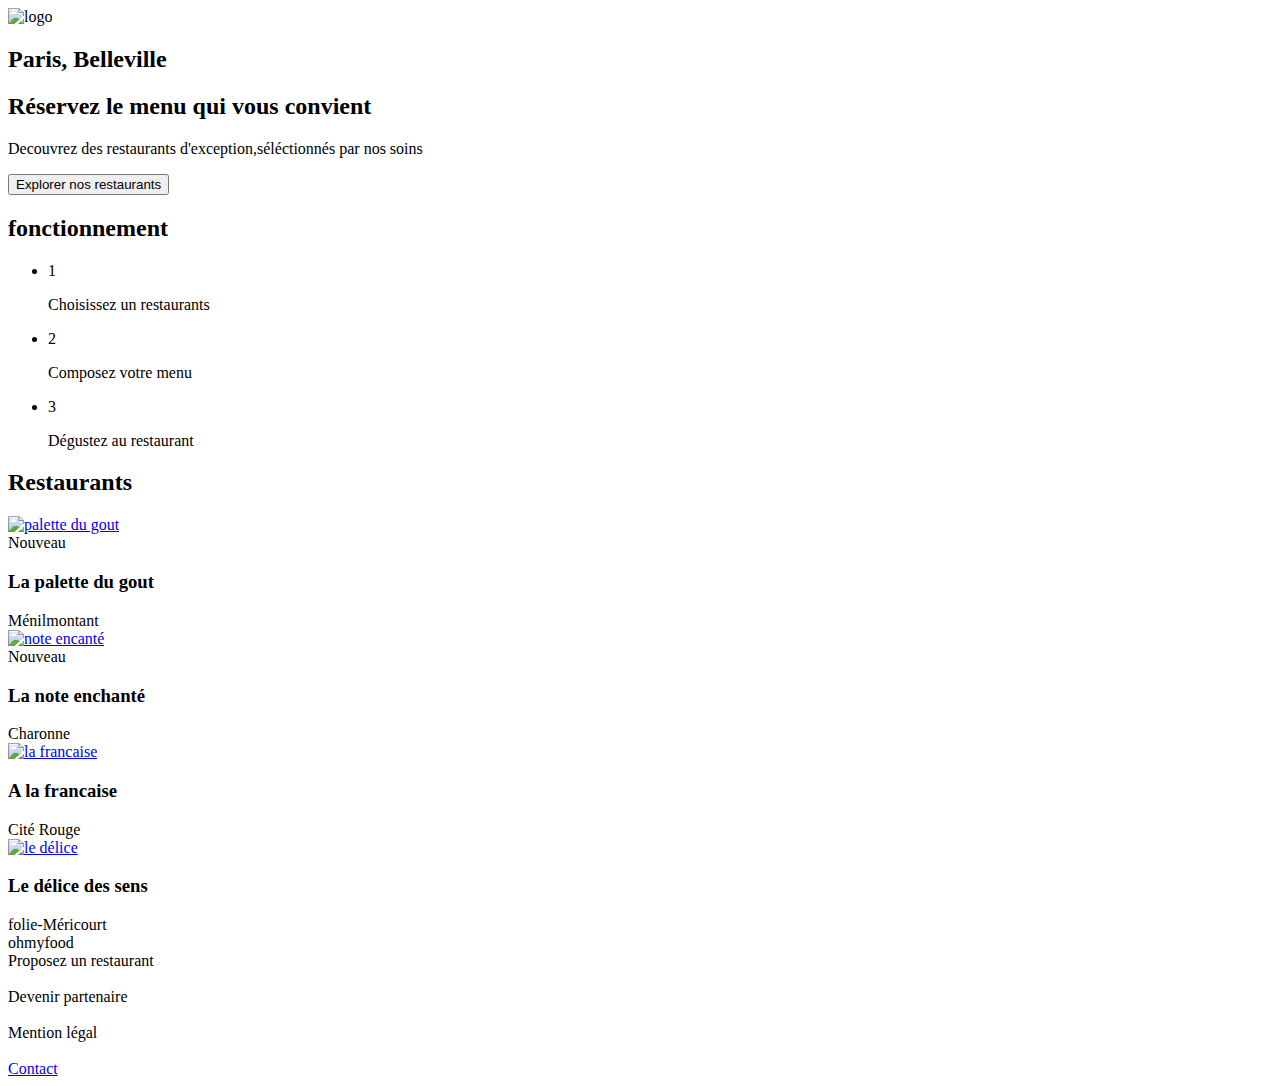
==== html/index.html @ 009ed40f "html" ====
<!DOCTYPE html>
<html lang="fr">
    <head>
        <meta charset="UTF-8">
        <meta http-equiv="X-UA-Compatible" content="IE=edge">
        <meta name="viewport" content="width=device=width, initial-scale=1.0">
        <title>Oh My Food</title>
        <script src="https://kit.fontawesome.com/d378dab190.js" crossorigin="anonymous"></script>
        <link rel="stylesheet" href="animation.css">
        <link rel="stylesheet" href="style.css">   
    </head>

    <body>
        <header>
          <img class="logo" src="ohmyfood.png" alt="logo">
        </header>

        <main>
            <div class="ville">
                <i class="fas fa-map-marker-alt"></i>
                <h2>Paris, Belleville</h2>
            </div>
        </main>

        <section class="rechercher">

                <h2>Réservez le menu qui vous convient</h2>
                <p class="p1">Decouvrez des restaurants d'exception,séléctionnés par nos soins
                </p>
                <button>Explorer nos restaurants</button>

        </section>

            <div class="body-loading">
            <div class="custom-loading-spinner"></div></div>

            <section class="menu">
            <h2>fonctionnement</h2>
                
        <ul>
            <li class="conteneur">    <span class="numeros">1</span> <i class="fa-solid fa-mobile-screen-button conteneur--logo"></i><p class="p2">Choisissez un restaurants</p></li>
            <li class="conteneur">   <span class="numeros">2</span><i class="fa-solid fa-list-ul conteneur--logo"></i><p class="p2">Composez votre menu</p></li>
            <li class="conteneur">  <span class="numeros">3</span><i class="fa-solid fa-store conteneur--logo"></i><p class="p2">Dégustez au restaurant</p></li>
        </ul>

            </section>

            <section class="resto">
                <h2>Restaurants</h2>
                <div class="container">
                    <a href="menu1.html">
                    <div class="cards" ><img class="gout" src="jay-wennington-N_Y88TWmGwA-unsplash.jpg" alt="palette du gout"></div></a>
                    <span class="nouvo">Nouveau</span>
                    <h3 class="card-titre">La palette du gout</h3>
                    <span class="card-text">Ménilmontant</span>
                    <i class="fa-regular fa-heart 1"></i>
                    <i class="fas fa-heart"></i>
                    <a href="menu2.html">
                    <div class="cards"> <img class="enchante" src="stil-u2Lp8tXIcjw-unsplash.jpg" alt="note encanté"></div></a>
                    <span class="nouvo">Nouveau</span>
                     <h3 class="card-titre">La note enchanté</h3>
                    <span class="card-text">Charonne</span>
                    <i class="fa-regular fa-heart coeur--2"></i>
                    <i class="fas fa-heart coeur--25"></i>
                    <a href="menu3.html">
                    <div class="cards"> <img class="francaise" src="toa-heftiba-DQKerTsQwi0-unsplash.jpg" alt="la francaise"></div></a>
                    <h3 class="card-titre">A la francaise</h3>
                    <span class="card-text">Cité Rouge</span>
                    <i class="fa-regular fa-heart coeur--3 "></i>
                    <i class="fas fa-heart coeur--35"></i>
                    <a href="menu4.html">
                    <div class="cards"> <img class="sens" src="louis-hansel-shotsoflouis-qNBGVyOCY8Q-unsplash.jpg" alt="le délice"></div></a>
                    <h3 class="card-titre">Le délice des sens</h3>
                    <span class="card-text">folie-Méricourt</span>
                    <i class="fa-regular fa-heart 1 "></i>
                    <i class="fas fa-heart"></i>
                </div>
            </section> 

            <footer class="footer">
                    <div class="container-footer">
                    <span class="logo2">ohmyfood</span>
                    <div class="text-footer">
                    <i class="fa-solid fa-utensils"></i>
                    <span class="text">Proposez un restaurant</span><br><br>
                    <i class="fa-solid fa-handshake-angle"></i>
                    <span class="text">Devenir partenaire</span><br><br>
                    <span class="text">Mention légal</span><br><br>
                    <a class="mail" href="mailto:contact@ohmyfood.com">Contact</a>
                    </div>
                </div>

            </footer>
     </body>
</html>
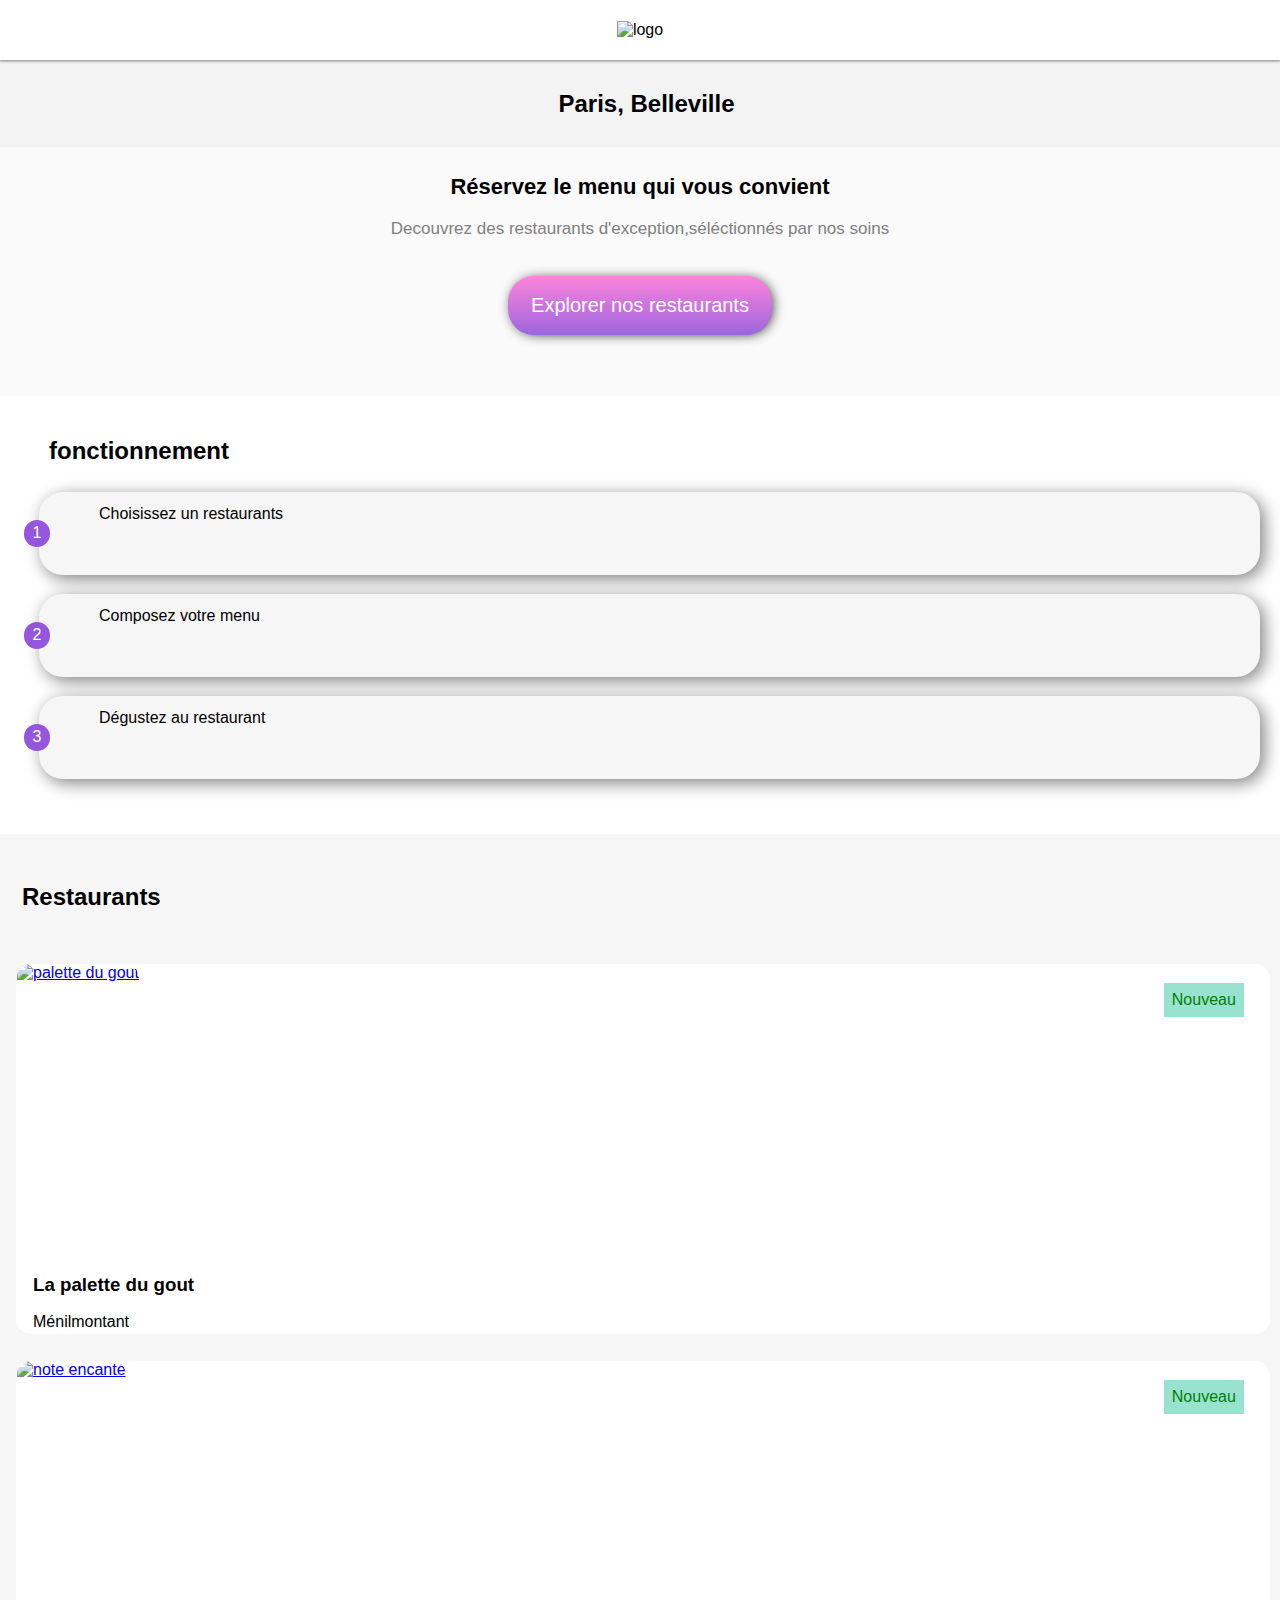
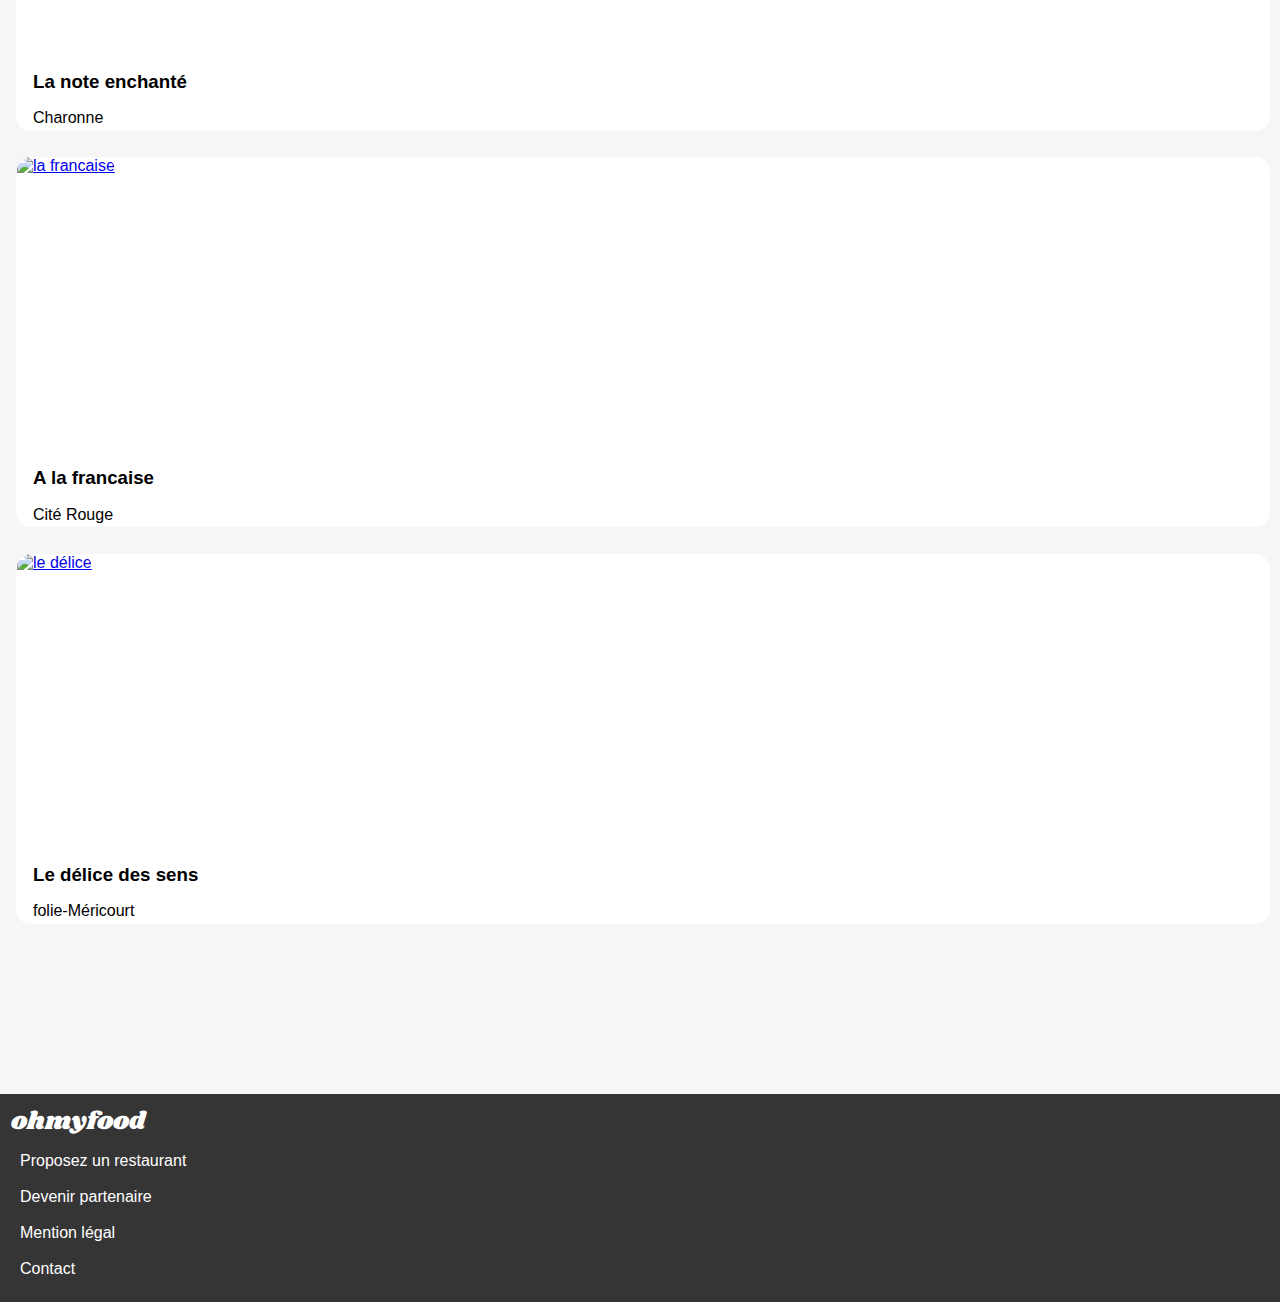
==== commit 6c1d408f: "Update index.html" ====
--- a/html/index.html
+++ b/html/index.html
@@ -7,7 +7,7 @@
         <title>Oh My Food</title>
         <script src="https://kit.fontawesome.com/d378dab190.js" crossorigin="anonymous"></script>
         <link rel="stylesheet" href="animation.css">
-        <link rel="stylesheet" href="style.css">   
+        <link rel="stylesheet" href="/css/style.css">   
     </head>
 
     <body>
@@ -92,4 +92,4 @@
 
             </footer>
      </body>
-</html>+</html>
--- a/css/style.css
+++ b/css/style.css
@@ -0,0 +1,450 @@
+
+@import url('https://fonts.googleapis.com/css2?family=Shrikhand&display=swap');
+
+html {
+    overflow-x: hidden;
+}
+
+body {
+    margin: 0;
+    font-family: "Roboto",sans-serif
+}
+
+.logo {
+    width: 178px;
+}
+
+    /*NAV-BAR*/
+
+header {
+    text-align: center;
+    box-shadow: 0 0 3px 1px grey;
+    padding:1.3rem;
+    position: relative;
+}
+
+main, .ville {
+    background-color: #f3f3f3;
+    text-align: center;
+    padding: 5px;
+    display: flex;
+    align-items: center;
+    justify-content: center;
+    gap: 13px;  
+}
+
+/*SECTION 1*/
+
+.rechercher {
+    text-align: center;
+    background-color: #fafafa;
+    padding: 1px;
+    padding-bottom: 61px;
+}
+
+.rechercher h2 {
+    margin-top: 26px;
+    font-size: 22px;
+    width: 61%;
+    position: relative;
+    left: 19.5%;
+    font-weight: bold;
+}
+      
+.p1 {
+    font-size: 17px;
+    color: gray;
+    }
+
+.rechercher button {
+        color: white;
+        font-weight: 300;
+        font-size: 20px;
+        padding: 18px 23px;
+        border: none;
+        border-radius: 26px;
+        box-shadow: 2px 1px 13px -3px black;
+        background-image: linear-gradient(to top, rgba(147, 86, 220, 0.9), rgba(255, 121, 218, 0.9) );
+        margin-top: 20px;
+    }
+    
+.rechercher button:hover{
+        opacity: 0.8;
+       
+    }
+
+    /*SECTION 2*/
+
+.menu {
+    position: relative;
+    left: 7px;
+    }
+    
+.menu h2 {
+    position: relative;
+    top: 41px;
+    left: 42px;
+    margin: 0;    
+}
+        
+ul {
+    padding: 42px;
+    position: relative;
+    right: 10px;
+    margin: 0;
+    bottom: -7px;
+    list-style: none;
+}
+    
+.fa-solid.fa-mobile-screen-button, .fa-solid.fa-list-ul, .fa-solid.fa-store {
+    position: relative;
+    top: -20px;
+    left: -34px;
+}
+    
+.numeros {
+    position: relative;
+    top: 3px;
+    right: 75px;
+    color: white;
+    background-color: #9356Dc;
+    display: flex;
+    justify-content: center;
+    width: 26px;
+    height: 27px;
+    align-items: center;
+    border-radius: 13px;
+}
+
+.p2 {
+    position: relative;
+    bottom: 55px;
+}
+
+li {
+    background-color: #f6f6f6;
+    padding: 25px;
+    width: 95%;
+    border-radius: 24px;
+    padding-left: 60px;
+    margin-top: 19px;
+    box-shadow: 4px 4px 17px grey;
+    list-style: none;
+    height: 33px;
+}
+
+    /*ANIMATION-SECTION2-CARD*/
+
+li:hover {
+    transform: scale(1.01);
+    background-color: rgba(147, 86, 220, 0.1);
+}
+    
+.conteneur:hover .conteneur--logo {
+    color: #9356dc;
+}
+
+    /*SECTION 3*/
+
+.resto {
+    background-color: #f6f6f6;
+    height: 1860px;
+    }
+
+.resto h2 {
+    position: relative;
+    left: 22px;
+    top: 49px;
+}
+
+.container {
+    position: relative;
+    top: 152px;
+    right: 1px;
+}
+
+        
+.fa-regular.fa-heart.coeur--2, .fa-regular.fa-heart.coeur--3 {
+    position: relative;
+    left: -2.9%;
+}
+
+.fas.fa-heart  {
+    color: transparent;
+    background-image: linear-gradient(#9356dc, #ff79da);
+    background-clip: text;
+    -webkit-background-clip: text;
+    opacity: 0;
+    transition-duration: 0.25s;
+    position: relative;
+    bottom: 158px;
+    left: 95%;
+    font-size: 31px;
+  }
+
+
+
+
+.fas.fa-heart:hover {
+    opacity: 1;
+    transition-duration: 0.3s;
+}
+
+.fas.fa-heart.coeur--25, .fas.fa-heart.coeur--35{
+    position: relative;
+    left: 95.1%;
+}
+
+
+.cards {
+    background-color: white;
+    width: 98%;
+    position: relative;
+    left: 17px;
+    height: 370px;
+    border-radius: 15px;
+    margin-top: -69px;
+}
+
+.gout, .enchante, .francaise, .sens {
+    width: 100%;
+    height: 18rem;
+    object-fit: cover;
+    margin: 1px;
+    margin-top: 0px;
+    border-radius: 14px 14px 0 0;
+}
+        
+.nouvo {
+    position: absolute;
+    margin-top: -351px;
+    left: 91%;
+    background-color: #99e2d0;
+    color: green;
+    padding: 8px;
+}
+
+.card-titre {
+    position: relative;
+    bottom: 79px;
+    left: 34px;
+}
+
+.card-text {
+    position: relative;
+    bottom: 95px;
+    left: 34px;
+}
+
+.fa-regular.fa-heart {
+    position: relative;
+    bottom: 128px;
+    left: -3%;
+    font-size: 29px;
+}
+
+    /*FOOTER*/
+
+.fa-regular.fa-hearticon {
+    position: relative;
+    left: 40px;
+}
+
+.footer {
+    width: 100%;
+    height: 13rem;
+    background-color: #353535;
+    position: relative;
+    top: 0;
+}
+
+.logo2 {
+    font-family: 'Shrikhand', sans-serif;
+    color: white;
+    font-size: 25px;
+    position: relative;
+    top: 9px;
+    left: 11px;
+}
+
+.text-footer {
+    color: white;
+}
+
+.fa-solid.fa-utensils, .fa-solid.fa-handshake-angle {
+    position: relative;
+    top: 21px;
+    left: 13px;
+}
+
+.fa-regular.fa-hearticon {
+    position: relative;
+    left: 40px;
+}
+
+.text, .mail {
+    margin: 10px;
+    position: relative;
+    top: 21px;
+    left: 10px;
+}
+
+.mail {
+    color: inherit;
+    text-decoration: none;
+}
+    
+       /*MOBILE*/
+ 
+@media screen and (max-width:768px) {
+ 
+ /*SECTION 1*/
+ 
+ul {
+    padding: 42px;
+    position: relative;
+    right: 22px;
+    margin: 0;
+    bottom: -7px;
+}
+
+li {
+    background-color: #f6f6f6;
+    padding: 25px;
+    width: 84%;
+    border-radius: 24px;
+    padding-left: 60px;
+    margin-top: 19px;
+    height: 27px;
+    box-shadow: 6px 6px 6px grey;
+}
+
+li:active {
+    transform: scale(1);
+    background-color: rgba(147, 86, 220, 0.1);
+   
+}
+    
+.conteneur:active .conteneur--logo {
+    color: #9356dc;
+}
+
+.rechercher h2 {
+    margin-top: 26px;
+    font-size: 22px;
+    width: 61%;
+    font-weight: bold;
+}
+
+    /*SECTION 2*/
+
+.cards {
+    background-color: white;
+    width: 92%;
+    position: relative;
+    left: 17px;
+    height: 271px;
+    border-radius: 15px;
+    margin-top: -105px;
+    }
+
+.gout, .enchante, .francaise, .sens {
+    width: 100%;
+    height: 12rem;
+    object-fit: cover;
+    margin: 1px;
+    margin-top: 0px;
+    border-radius: 14px 14px 0 0;
+}
+
+.fa-regular.fa-heart {
+    position: relative;
+    bottom: 130px;
+    left: -31px;
+    font-size: 30px;
+}
+
+.fa-regular.fa-heart.coeur--2 {
+    position: relative;
+    left: -8.1%;
+}
+        
+.fa-regular.fa-heart.coeur--3 {
+    position: relative;
+    left: -7.51%;
+}
+
+.nouvo {
+    position: absolute;
+    margin-top: -255px;
+    left: 267px;
+    background-color: #99e2d0;
+    color: green;
+    padding: 8px;
+}
+
+.resto {
+    background-color: #f6f6f6;
+    height: 1322px;
+}        
+
+      /*ANIMATION-LOADING*/
+
+.custom-loading-spinner::after {
+    position: relative;
+    left: 43%;
+    box-sizing: border-box;
+    z-index: 10002;
+    content: "";
+    position: absolute;
+    top: 50%;
+    margin: -25px 0 0 -25px;
+    border: 3px solid #f3f3f3;
+    border-top: 4px solid #ff59da;
+    border-bottom: 4px solid #ff59da;
+    border-left: 3px solid lightseagreen;
+    border-right: 3px solid lightseagreen;
+    border-radius: 50%;
+    width: 75px;
+    height: 75px;
+    animation: custom-loading 1s linear infinite;
+}
+
+/*COEUR-ANIMATION*/
+
+.fas.fas.fa-heart {
+    color: transparent;
+    background-image: linear-gradient(#9356dc, #ff79da);
+    background-clip: text;
+    -webkit-background-clip: text;
+    opacity: 0;
+    transition-duration: 0.25s;
+    position: relative;
+    bottom: 160.5px;
+    left: 83.49%;
+    font-size: 31.7px;
+  }
+  .fas.fa-heart:active{
+    opacity: 1;
+  }
+
+  .fas.fa-heart.coeur--25 {
+    bottom: 160.8px;
+    left: 83.6%;
+  }
+  
+  .fas.fa-heart.coeur--25:active {
+    opacity: 1;
+  }
+  
+  .fas.fa-heart.coeur--35:active{
+    opacity: 1;
+}
+  
+  .fas.fa-heart.coeur--35 {
+    bottom: 160.9px;
+    left: 84.2%;
+  }
+    
+}
+
